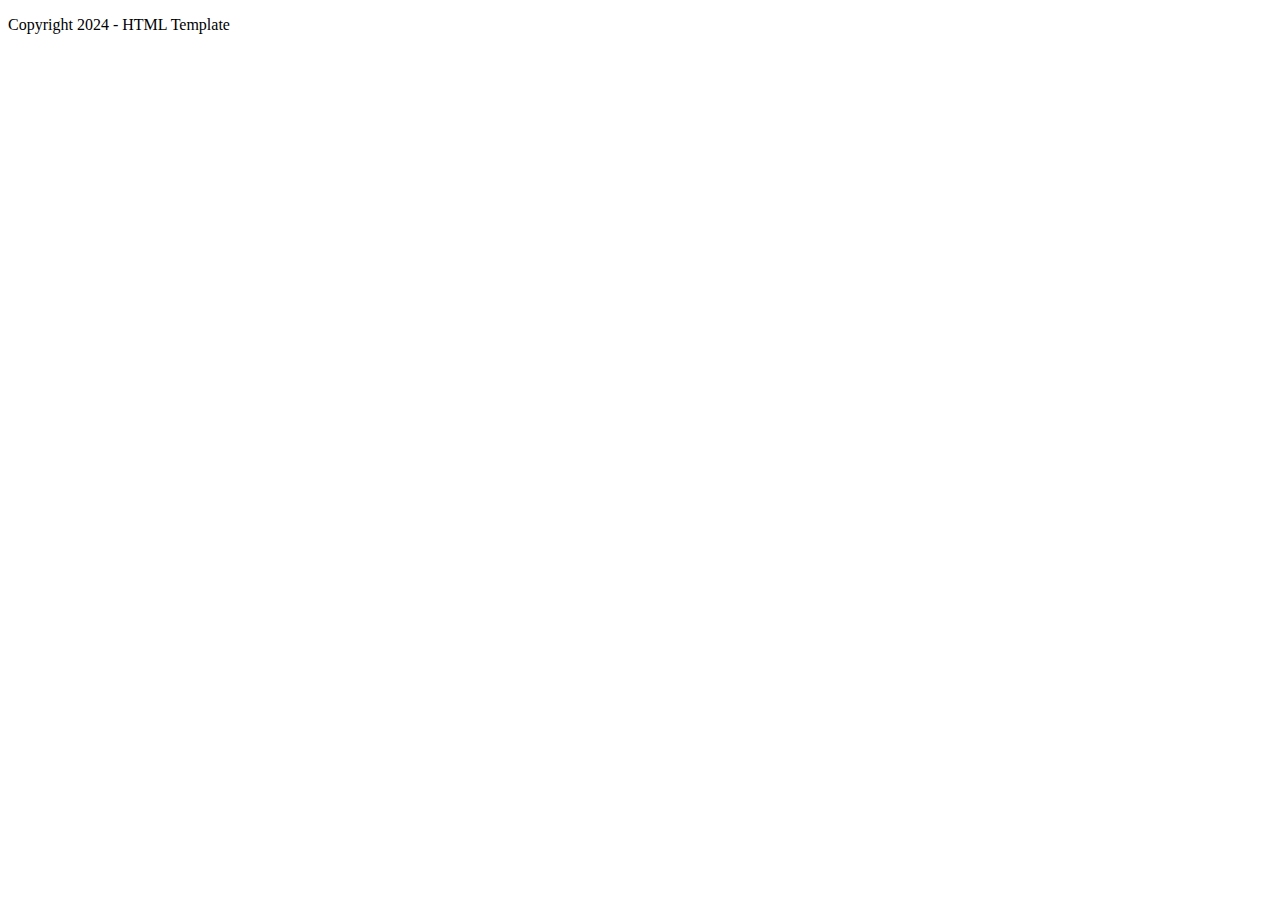
==== index.html @ 721000c6 "03. HTML Template coding added" ====
<!DOCTYPE html><!--type of html-->
<html lang="eng"><!--html starts here-->
<head><!--admin Section-->

    <meta charset="UTF-8"><!--Character set-->
    <meta http-equiv="X-UX-Compatible" content="IE-edge"><!--types of compatible browsers-->
    <meta name="viewport" content="width-device-width, initial-scale-1.0"><!--website as wide as browser-->
    <meta name="keyword" content="HTML, CSS, Template, Bootstrap"> <!--search words for users-->
    <meta name="author" content="Cheslin, Abrahams, 231034">

    <title> HTML Template</title>

    <!--link bootstrap
        link javascript
        link google font files
        links css-->
        
        <link rel="stylesheet" href="css/main.css">

</head>
<body>
    <nav>
        <!--menu goes here-->
    </nav>
    <header>
        <!-- everything before the fold(first thing the user sees before they scroll)-->
    </header>
    <section>
        <!-- will be having multiple-->
    </section>
    <footer>
        <p>Copyright 2024 - HTML Template</p>
    </footer>


</body>
</html>
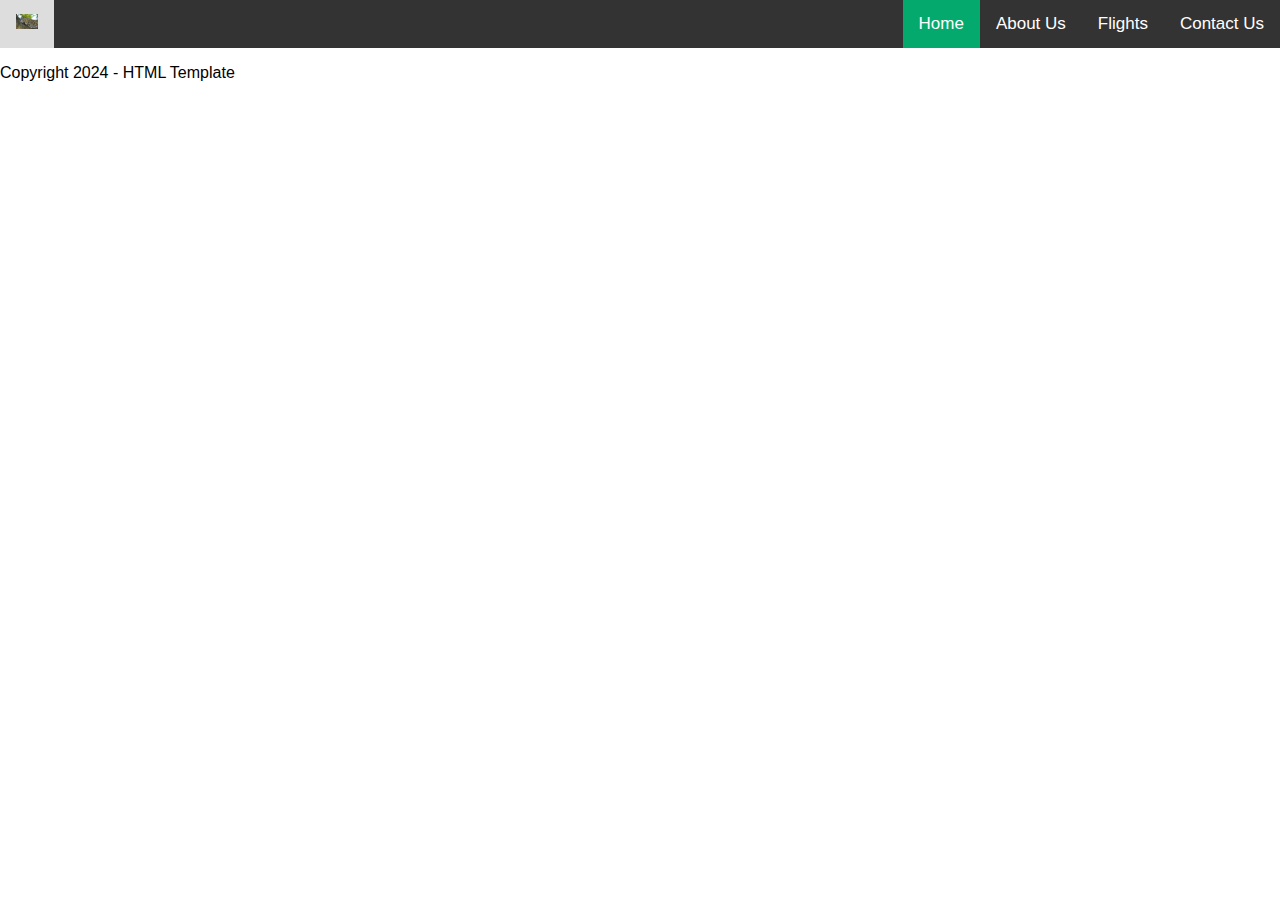
==== commit 87deb27e: "04. Basic Navigation" ====
--- a/index.html
+++ b/index.html
@@ -20,7 +20,17 @@
 </head>
 <body>
     <nav>
-        <!--menu goes here-->
+       <div  class="topNav">
+
+        <a href="index.html"><img src="assets/images/contactSum.jpg" width="22px"></a>
+
+        <div class="topNavRight">
+            <a class="active" href="index.html">Home</a>
+            <a href="pages/about.html">About Us</a>
+            <a href="pages/flights.html">Flights</a>
+            <a href="pages/contact.html">Contact Us</a>
+        </div>
+       </div>
     </nav>
     <header>
         <!-- everything before the fold(first thing the user sees before they scroll)-->
@@ -32,6 +42,5 @@
         <p>Copyright 2024 - HTML Template</p>
     </footer>
 
-
 </body>
 </html>--- a/css/main.css
+++ b/css/main.css
@@ -0,0 +1,36 @@
+body {
+    margin: 0;
+    font-family: Arial, Helvetica, sans-serif;
+}
+.topNav {
+    overflow: hidden;
+    background-color: #333;
+
+}
+
+.topNav a {
+    float: left;
+    color: white;
+    text-align: center;
+    padding: 14px 16px;
+    text-decoration: none;
+    font-size: 17px;
+}
+    
+.topNavRight {
+    float: right;
+
+}
+
+.topNav a:hover {
+    background-color: #ddd;
+    color: black;
+
+}
+
+.topNav a.active {
+    background-color: #04aa6d;
+    color: #FFFFFF;
+
+}
+
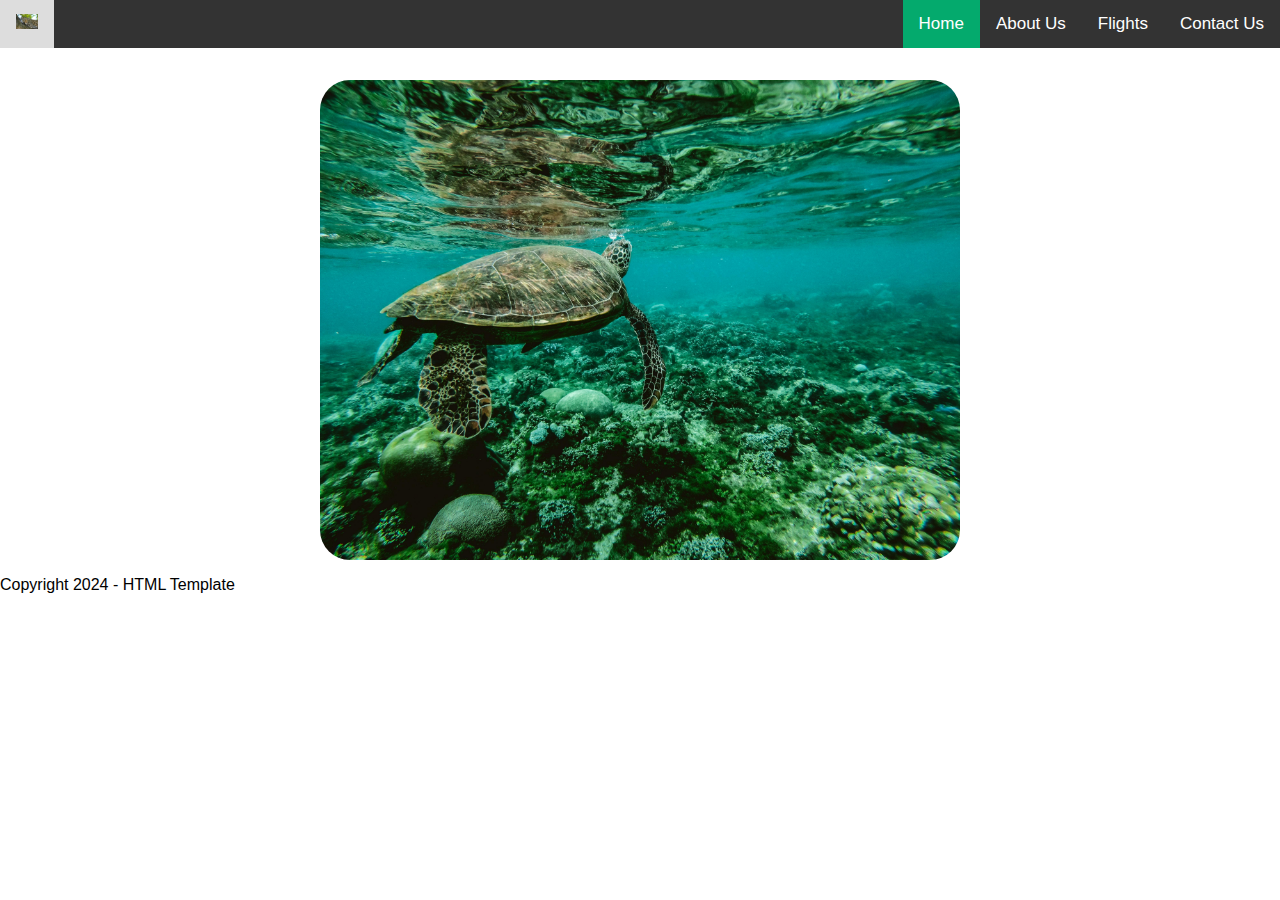
==== commit 0a8987cd: "05. Images" ====
--- a/index.html
+++ b/index.html
@@ -33,7 +33,9 @@
        </div>
     </nav>
     <header>
-        <!-- everything before the fold(first thing the user sees before they scroll)-->
+       <img src="assets/images/homeGallery1.jpg" width="100%">
+       
+
     </header>
     <section>
         <!-- will be having multiple-->
--- a/css/main.css
+++ b/css/main.css
@@ -34,3 +34,12 @@
 
 }
 
+header img {
+    width: 50%;
+    display: block;
+    margin-left: auto;
+    margin-right: auto;
+    margin-top: 2em;
+    opacity: 1;
+    border-radius: 30px;
+}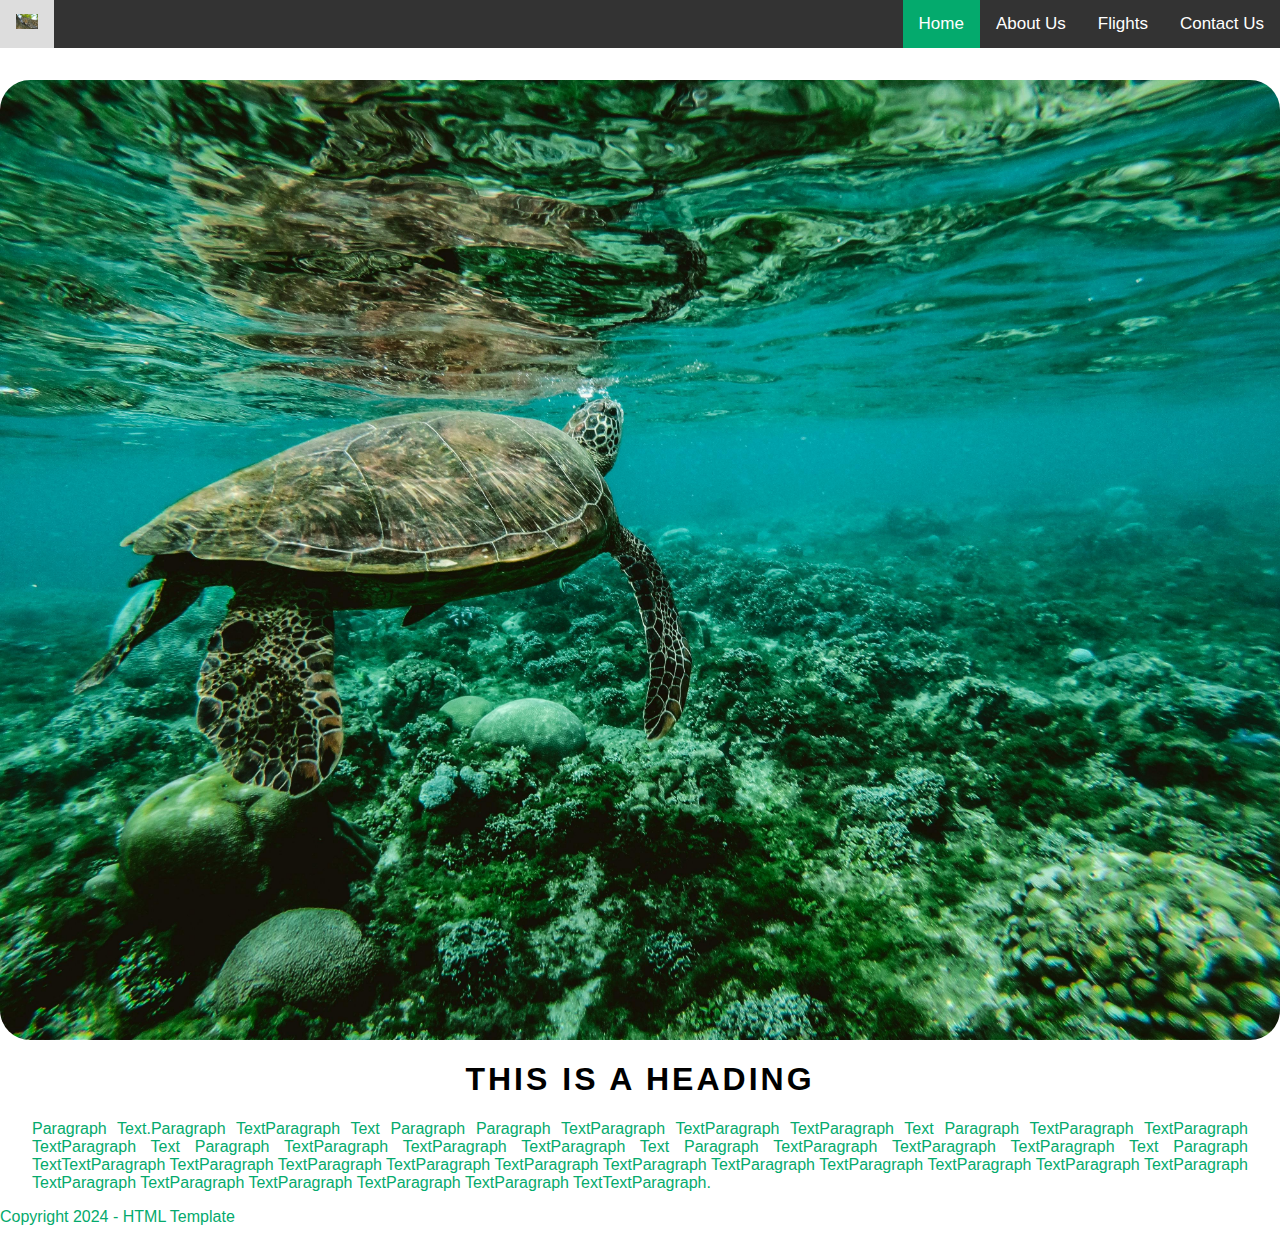
==== commit ae12890e: "06. Basic Text Elements" ====
--- a/index.html
+++ b/index.html
@@ -33,12 +33,22 @@
        </div>
     </nav>
     <header>
-       <img src="assets/images/homeGallery1.jpg" width="100%">
-       
+       <img src="assets/images/homeGallery1.jpg">
+
 
     </header>
-    <section>
-        <!-- will be having multiple-->
+    <section class="text">
+        <h1>This is a Heading</h1>
+        <p>Paragraph Text.Paragraph TextParagraph Text  Paragraph 
+            Paragraph TextParagraph TextParagraph TextParagraph Text
+            Paragraph TextParagraph TextParagraph TextParagraph Text
+            Paragraph TextParagraph TextParagraph TextParagraph Text
+            Paragraph TextParagraph TextParagraph TextParagraph Text
+            Paragraph TextTextParagraph TextParagraph TextParagraph 
+            TextParagraph TextParagraph TextParagraph TextParagraph 
+            TextParagraph TextParagraph TextParagraph TextParagraph 
+            TextParagraph TextParagraph TextParagraph TextParagraph 
+            TextParagraph TextTextParagraph.</p>
     </section>
     <footer>
         <p>Copyright 2024 - HTML Template</p>
--- a/css/main.css
+++ b/css/main.css
@@ -2,10 +2,10 @@
     margin: 0;
     font-family: Arial, Helvetica, sans-serif;
 }
+
 .topNav {
     overflow: hidden;
     background-color: #333;
-
 }
 
 .topNav a {
@@ -19,27 +19,41 @@
     
 .topNavRight {
     float: right;
-
 }
 
 .topNav a:hover {
     background-color: #ddd;
     color: black;
-
 }
 
 .topNav a.active {
     background-color: #04aa6d;
     color: #FFFFFF;
-
 }
 
 header img {
-    width: 50%;
+    width: 100%;
     display: block;
     margin-left: auto;
     margin-right: auto;
     margin-top: 2em;
     opacity: 1;
     border-radius: 30px;
+}
+p {
+    font-family: Verdana, Geneva, Tahoma, sans-serif;
+    font-size: 16px;
+    color: #04aa6d;
+    text-align: justify;
+}
+
+h1 {
+    text-align: center;
+    text-transform: uppercase;
+    letter-spacing: 3px;
+}
+
+.text {
+    padding-left: 2em;
+    padding-right: 2em;
 }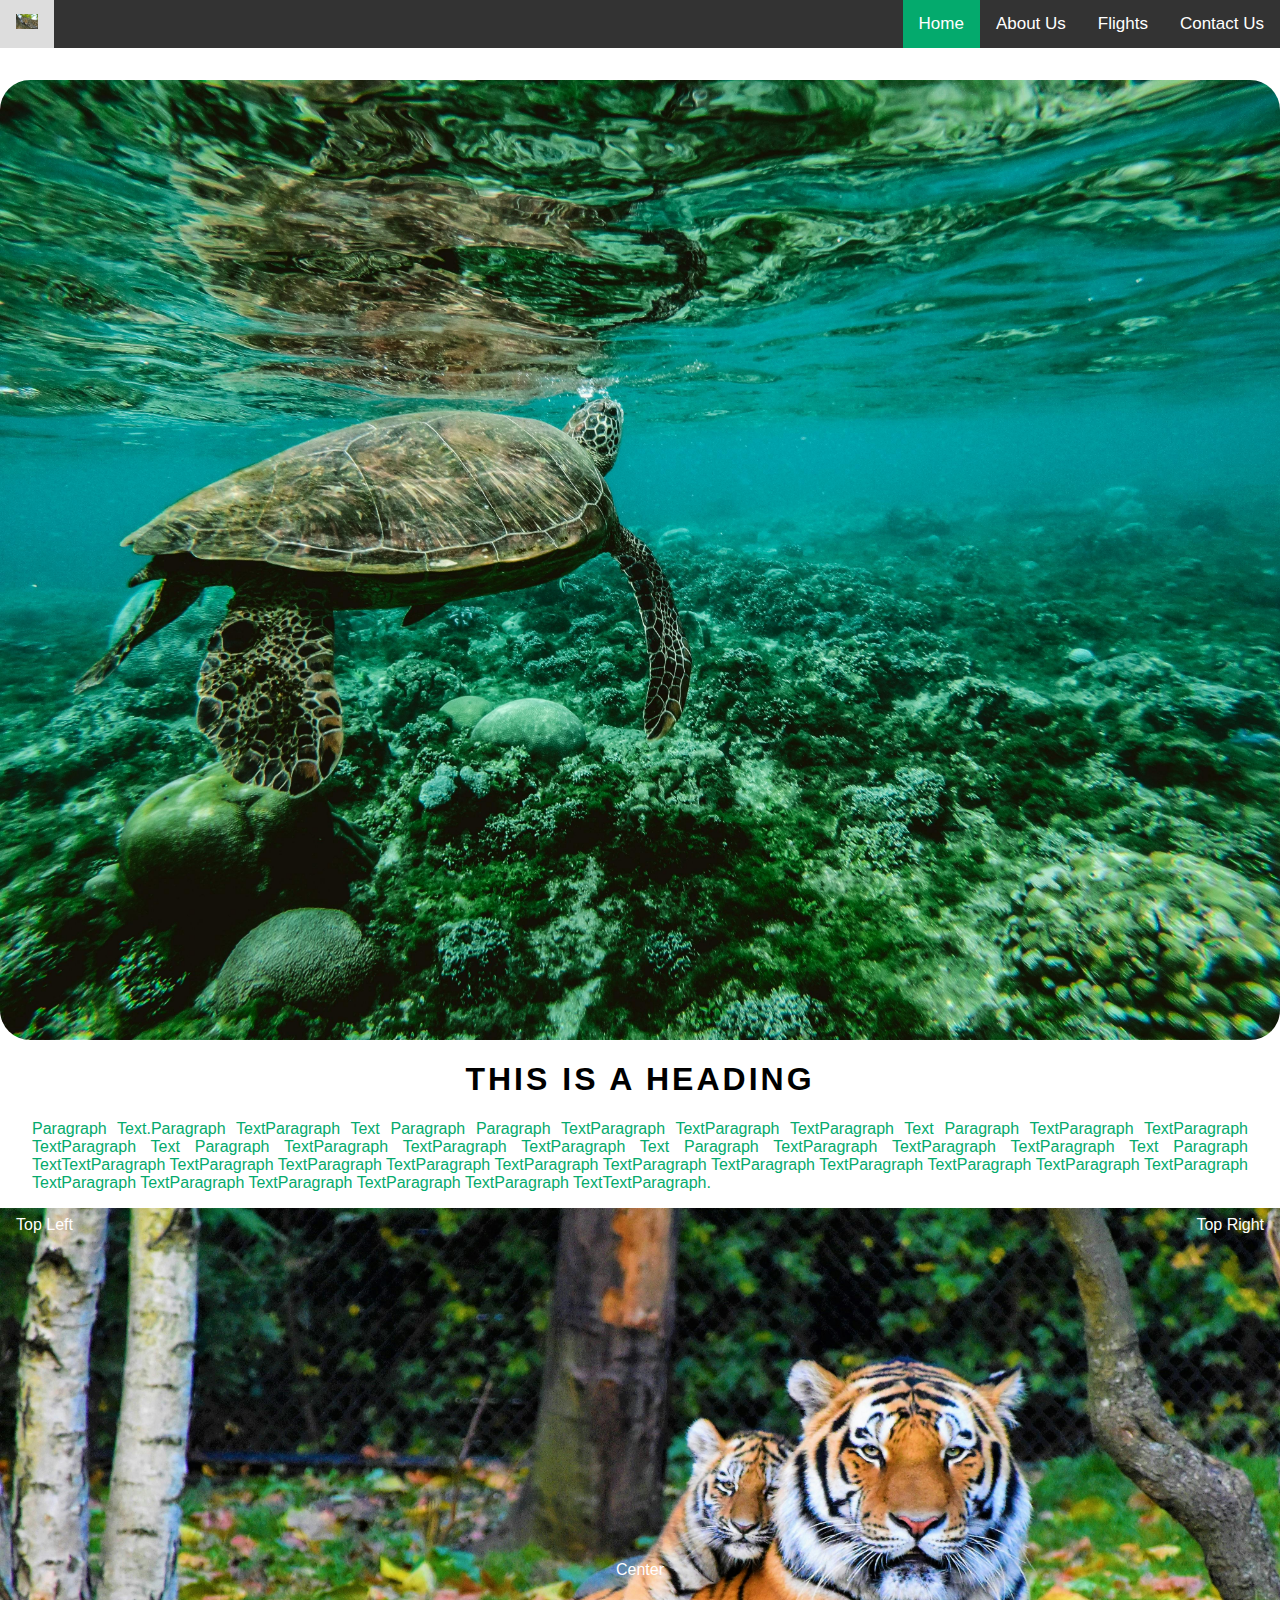
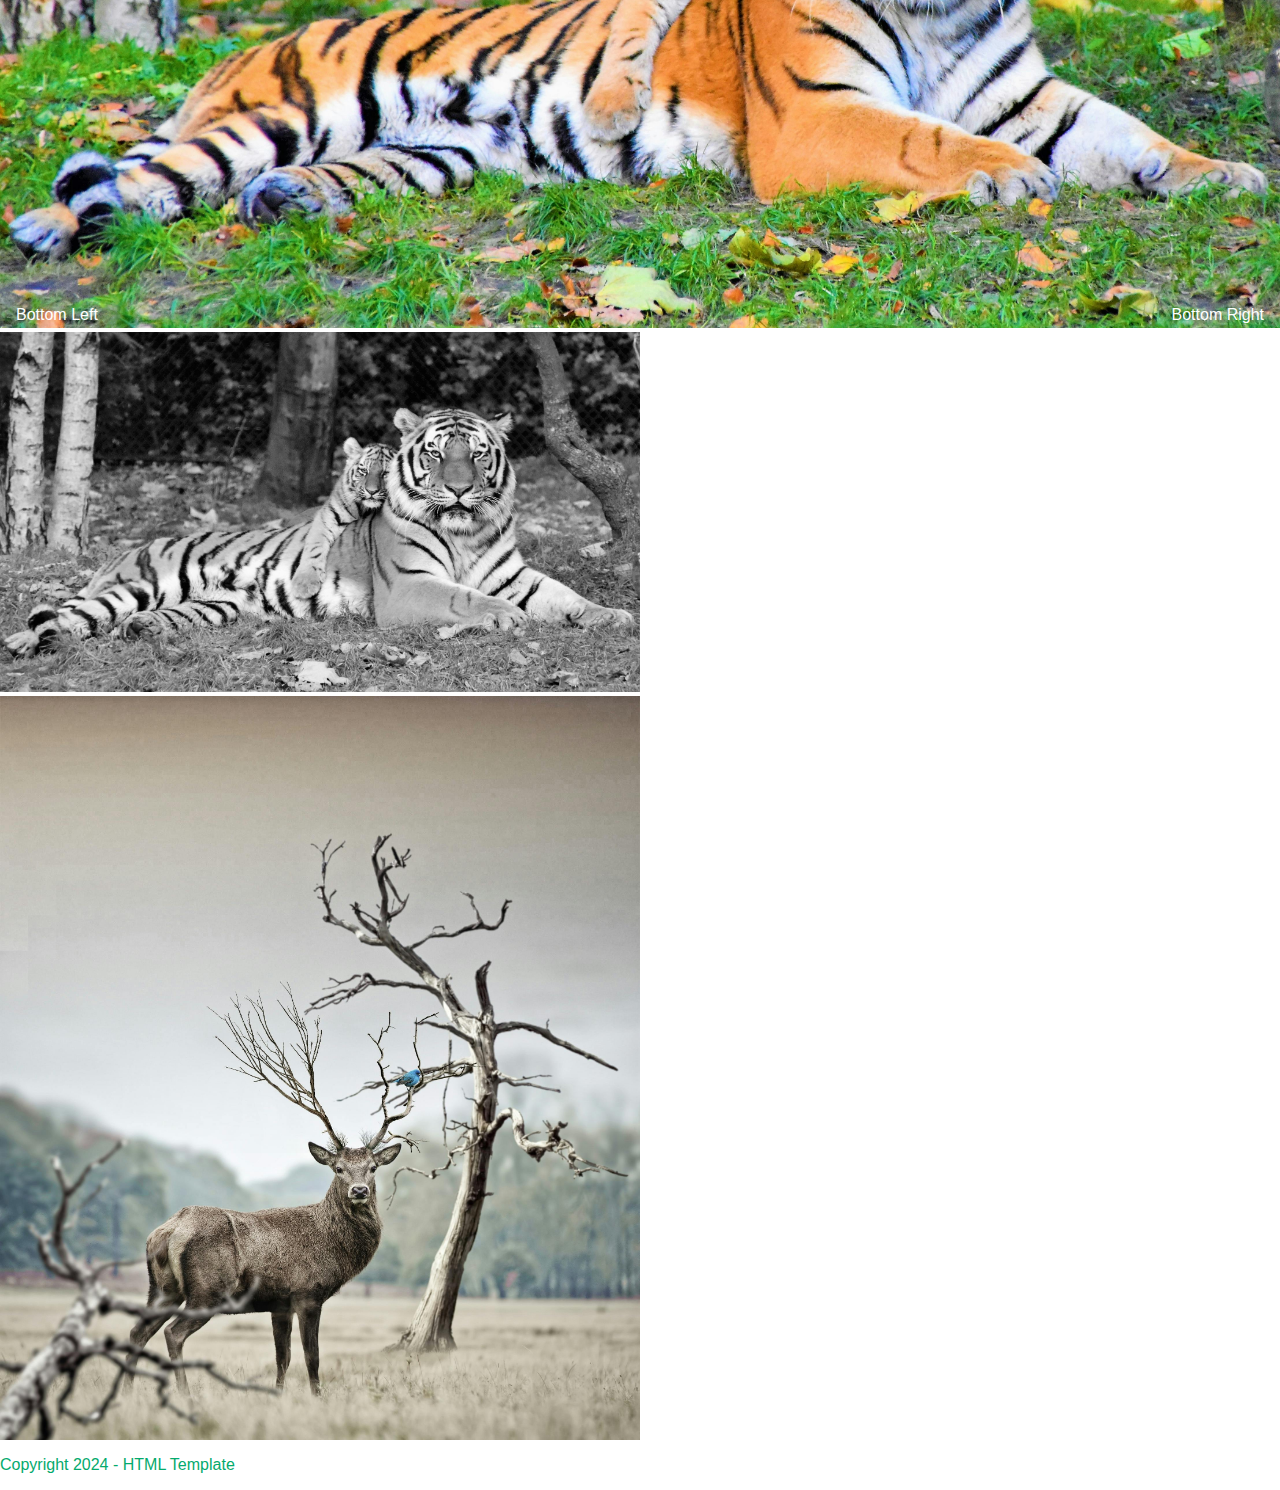
==== commit 196103c0: "07. Intermediate Images" ====
--- a/index.html
+++ b/index.html
@@ -37,6 +37,7 @@
 
 
     </header>
+
     <section class="text">
         <h1>This is a Heading</h1>
         <p>Paragraph Text.Paragraph TextParagraph Text  Paragraph 
@@ -50,6 +51,30 @@
             TextParagraph TextParagraph TextParagraph TextParagraph 
             TextParagraph TextTextParagraph.</p>
     </section>
+
+    <section>
+        <div class="imgTextOverlay">
+            <img src="assets/images/homeGallery3.jpg">
+            <div class="bottomLeft">Bottom Left</div>
+            <div class="topLeft">Top Left</div>
+            <div class="topRight">Top Right</div>
+            <div class="bottomRight">Bottom Right</div>
+            <div class="center">Center</div>
+        </div>
+    </section>
+
+    <section>
+        <img id="filters" src="assets/images/homeGallery3.jpg" width="50%">
+    </section>
+    <section>
+        <div class="container">
+            <img src="assets/images/aboutSection1.jpg" class="image">
+            <div class="overlay">
+                <p class="overlayText">Text Over Image</p>
+            </div>
+        </div>
+    </section>
+
     <footer>
         <p>Copyright 2024 - HTML Template</p>
     </footer>
--- a/css/main.css
+++ b/css/main.css
@@ -56,4 +56,91 @@
 .text {
     padding-left: 2em;
     padding-right: 2em;
-}+}
+
+.imgTextOverlay {
+    position: relative;
+    text-align: center;
+    color: white;
+}
+
+.imgTextOverlay img {
+    width: 100%;
+}
+
+.bottomLeft {
+    position: absolute;
+    bottom: 8px;
+    left: 16px;
+}
+
+.topLeft {
+    position: absolute;
+    top: 8px;
+    left: 16px;
+}
+
+.bottomRight {
+    position: absolute;
+    bottom: 8px;
+    right: 16px;
+}
+
+.topRight {
+    position: absolute;
+    top: 8px;
+    right: 16px;
+}
+
+.center {
+    position: absolute;
+    top: 50%;
+    left: 50%;
+    transform: translate(-50%, -50%);
+}
+
+#filters {
+    filter: grayscale(100%);
+
+}
+
+#filters:hover {
+    filter: none;
+}
+
+.container {
+    position: relative;
+    width: 50%;
+}
+
+.image {
+    display: block;
+    width: 100%;
+    height: auto;
+}
+
+.overlay {
+    position: absolute;
+    top: 0;
+    bottom: 0;
+    left: 0;
+    right: 0;
+    height: 100%;
+    width: 100%;
+    opacity: 0;
+    transition: .5s ease;
+    background-color: #04aa6d;
+}
+ .container:hover .overlay {
+    opacity: 1;
+ }
+
+ .overlayText {
+    color: #FFFFFF;
+    font-size: 20px;
+    position: absolute;
+    top: 50%;
+    left: 50%;
+    transform: translate(-50%, -50%);
+    -ms-transform: translate(-50%, -50%);
+}
